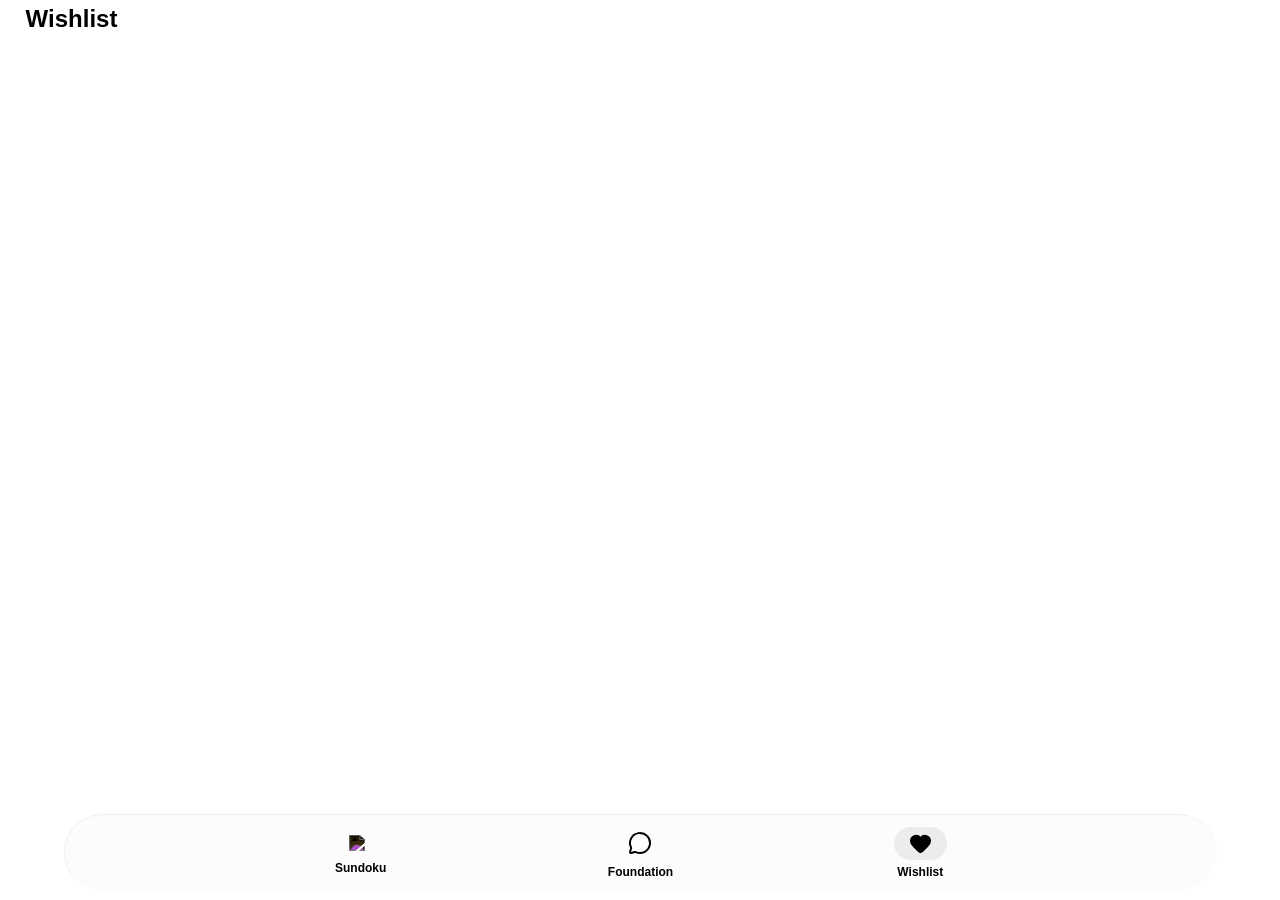
==== Wishlist.html @ a154bc72 "Initial commit Created from https://vercel.com/new" ====
<!DOCTYPE html>
<html lang="en">
<head>
  <meta charset="UTF-8">
  <meta name="viewport" content="width=device-width, initial-scale=1.0">
  <title>Wishlist</title>
  <link rel="stylesheet" href="Wishlist.css">
  <link rel="stylesheet" href="Sundoku.css">
</head>
<body>

  <header>
    <h2>
      Wishlist 
    </h2>
  </header>

  
  <div class="js-render-wishList"></div>

  
<div class="center-nav">
  <nav>
      <a href="index.html">
        <div class="nav-column">
        
        <div class="upper-nav-section">
 <img src="logos/Sundoku.webp" class="nav-logo">
        </div>

        <p class="nav-label">Sundoku</p>
        </div>
      </a>

   <a href="chatbot.html">
     <div class="nav-column">
        <div class="upper-nav-section">
    <svg xmlns="http://www.w3.org/2000/svg" width="24" height="24" viewBox="0 0 24 24" fill="none" stroke="currentColor" stroke-width="2" stroke-linecap="round" stroke-linejoin="round" class="lucide lucide-message-circle-icon lucide-message-circle"><path d="M2.992 16.342a2 2 0 0 1 .094 1.167l-1.065 3.29a1 1 0 0 0 1.236 1.168l3.413-.998a2 2 0 0 1 1.099.092 10 10 0 1 0-4.777-4.719"></path></svg>
        </div>

        <p class="nav-label">Foundation</p>
     </div>
     
   </a>

    <a href="#">
        <div class="nav-column">
          <div class="upper-nav-section onpage">
            <svg xmlns="http://www.w3.org/2000/svg" width="23" height="23" viewBox="0 0 24 24" fill="rgb(0,0,0)" stroke="rgb(0,0,0)" stroke-width="2" stroke-linecap="round" stroke-linejoin="round" class="lucide lucide-heart"><path d="M2 9.5a5.5 5.5 0 0 1 9.591-3.676.56.56 0 0 0 .818 0A5.49 5.49 0 0 1 22 9.5c0 2.29-1.5 4-3 5.5l-5.492 5.313a2 2 0 0 1-3 .019L5 15c-1.5-1.5-3-3.2-3-5.5"></path></svg>
          </div>
          <p class="nav-label onpage-nav-label">
            Wishlist
          </p>
        </div>
    </a>
  
  </nav>
</div>

  <script src="Wishlist.js"></script>
</body>
</html>
---- Wishlist.css ----
.wishlistItem {
   width: 100%;
   background: var(--grey);
   object-fit: contain;
   display: inline-block;
   justify-content: center;
   align-content: center;
   border-radius: 15px;
 }

.js-render-wishList {
  padding: 5px;
  display: grid;
  grid-template-columns: repeat(auto-fit, 150px);
  justify-content: space-evenly;
  row-gap: 20px;
}

.wishlist-book {
  width: 100%;
}
---- Sundoku.css ----
@font-face {
      font-family: 'Syncopate';
      src: url('fonts/Syncopate-Regular.ttf') format('truetype');
      font-weight: 400;
      font-style: normal;
}

@font-face {
    font-family: "Inter";
    src: url("fonts/Inter-VariableFont_opsz,wght.ttf") format("truetype");
    font-weight: 400;
    font-style: normal;
}

  @font-face {
      font-family: 'playfair';
      src: url('fonts/PlayfairDisplay-VariableFont_wght.ttf') format('truetype');
      font-weight: 400;
      font-style: normal;
  }

  @font-face {
      font-family: 'bangers';
      src: url('fonts/Bangers-Regular.ttf') format('truetype');
      font-weight: 400;
      font-style: normal;
  }

  @font-face {
      font-family: 'comorantSC';
      src: url('fonts/CormorantSC-Regular.ttf') format('truetype');
      font-weight: 400;
      font-style: normal;
  }

@font-face {
  font-family: 'Orbitron';
  src: url('fonts/Orbitron-VariableFont_wght.ttf') format('truetype');
}

  @font-face {
      font-family: 'Aquire';
      src: url('fonts/Aquire-BW0ox.otf') format('truetype');
      font-weight: 400;
      font-style: normal;
  }

@font-face {
  font-family: 'Sdasian';
  src: url('fonts/Sdasian-WyDon.ttf') format('truetype');
  }


/*NEW FONTS*/

@font-face {
  font-family: 'Glitch';
  src: url('fonts/GlitchGoblin-2O87v.ttf');
}

@font-face {
  font-family: 'AvengFont';
  src: url('fonts/AvengeanceHeroicAvengerNormal-xyVr.otf');
}

@font-face {
  font-family: Transformers;
  src: url('fonts/Transformers Movie.ttf');
}

@font-face {
  font-family: BookLetter;
  src: url('fonts/GoudyBookletter1911-Regular.ttf');
}

@font-face {
  font-family: Syne;
  src: url('fonts/Syne-VariableFont_wght.ttf');
}

@font-face {
  font-family: Railway;
  src: url('fonts/Raleway-VariableFont_wght.ttf');
}

@font-face {
  font-family: Alumni;
  src: url('fonts/AlumniSans-VariableFont_wght.ttf');
}

@font-face {
  font-family: Creepster;
  src: url('fonts/Creepster-Regular.ttf');
}

@font-face {
  font-family: HighSchoolSans;
  src: url('fonts/HighSchoolUsaSans-52vx.ttf');
}

@font-face {
  font-family: HighSchoolSerif;
  src: url('fonts/HighSchoolUsaSerif-6vwM.ttf');
}

@font-face {
  font-family: ElektrixWizard;
  src: url('fonts/MgfElektrixWizardsPersonalUse-KVR9l.otf');
}

@font-face {
  font-family: VampireWars;
  src: url('fonts/Vampire Wars.ttf');
}

@font-face {
  font-family: AngelWish;
  src: url('fonts/Angel wish.ttf');
}

@font-face {
  font-family: FaithCollapsing;
  src: url('fonts/Faith Collapsing.ttf');
}

:root[data-theme="galaxy"] {
    --background: linear-gradient(
        90deg,
        rgb(2, 2, 2),
        rgb(102, 102, 102),
        rgb(0, 0, 0)
    );
    --grey: linear-gradient(70deg, rgb(22, 22, 22), rgb(0, 0, 0));
    --black: rgb(242, 242, 242);
    --white: rgb(0, 0, 0);
    --lightwhite: rgba(0, 0, 0, 0.53);
    --gradient: linear-gradient(
        80deg,
        rgb(119, 119, 119),
        rgb(46, 46, 46),
        rgb(0, 0, 0)
    );

  --light-header-color: rgba(0,0,0,0.53);
  --text: rgb(255,255,255);
  --invert: 0;
}

:root[data-theme="dark"] {
  --black: rgb(255,255,255);
  --white: rgb(0,0,0);
  --grey: rgb(48, 49, 50);
  --background: rgb(0,0,0);
  --text: rgb(255,255,255);
  --light-header-color: rgba(0,0,0,0.53);
  --notDot-bdr: transparent;
  --invert: 0;
}


:root {
  --grey: rgb(248, 249, 250);
  --blue: rgb(50,107,255);
  --green: rgb(50,255,152);
  --black: rgb(0,0,0);
  --white: rgb(255,255,255);
  --background: rgb(255,255,255);
  --text: rgb(0,0,0);
  --light-header-color: rgba(250,250,250,0.53);
  --notDot-bdr: rgb(255,255,255);
  --rough-grey: rgb(181,185,189);
  --invert: 1;
  --gradient: linear-gradient(
        180deg,
        var(--blue), black 
  );
}


*,*::before,*::after {
  margin: 0px;
  scrollbar-width: none;
      -webkit-tap-highlight-color: rgba(190,190,190,0.17);
}
body {
  margin: 0px;
  background: var(--background);
  color: var(--text);
  font-family: 'Inter', sans-serif;
  box-sizing: border-box;
  padding-bottom: 200px;
}

header {
  position: sticky;
  top: 0px;
  padding: 5px 2%;
  background-color: var(light-header-color);
  backdrop-filter: blur(15px);
  display: flex;
  flex-direction: column;
  z-index: 100;
}

p {
  font-weight: 599;
}

button {
  font-family: 'Inter', sans-serif;
  font-weight: 599;
  font-size: 14px;
}

.header-top-layer {
  display: flex;
  flex-direction: row;
  align-items: center;
  justify-content: space-between;
}

.logo {
  font-weight: 700;
  font-size: 23px;
  font-family: 'Inter', sans-serif;
}

.header-btn {
  padding: 5px;
  border: 1px solid transparent;
  background: transparent;
  position: relative;
}

/*.header-btn::after {
  content: "";
  position: absolute;
  top: 4px;
  right: 4px;
  width: 7px;
  height: 7px;
  border: 1.5px solid var(--notDot-bdr);
  background-color: #ef4444;
  border-radius: 50%;
}*/

a {
  color: var(--black);
  text-decoration: none;
}

.header-hamburger {
  padding: 5px;
  border: 1px solid transparent;
  background: transparent;
}

.hamburger-icon {
  width: 25px;
  height: 25px;
}


.profile-icon {
  width: 25px;
  height: 25px;
}

.popular-main {
  padding: 5px 5%;
}

.search-center {
  display: flex;
  flex-direction: column;
  align-items: center;
  padding: 5px 0px;
  
}


.search-container {
  background: var(--grey);
  width: 95%;
  height: 45px;
  display: flex;
  flex-direction: row;
  align-items: center;
  justify-content: space-around;
  border-radius: 25px;
  padding-left: 8px;
  box-sizing: border-box;
}

.search-input {
  width: 85%;
  height: 100%;
  border: 1px solid transparent;
  background: transparent;
  outline: none;
  border-radius: 25px;
  color: var(--black);
  padding: 5px 10px;
}

.vid-container {
  width: 100%;
  height: 480px;
}

.hero-poster {
  width: 100%;
  height: 100%;
  object-fit: cover;
  filter: brightness(80%);
}

.hero-card {
  position: relative;
  overflow: hidden;
  flex-shrink: 0;
  width: 100%;
  color: var(--white);
  border-radius: 25px;
  
}

.content {
  width: 100%;
  padding: 25px 15px;
  position: absolute;
  bottom: 0px;
  display: flex;
  flex-direction: column;
  align-items: center;
  justify-content: center;
  gap: 10px;
  overflow-wrap: break-word;
  color: rgb(255,255,255);
  text-align: center;
  box-sizing: border-box;
}

.head-content {
  font-size: 24px;
  font-weight: 600;
}
.shortcut-card {
  width: 90%;
  padding: 15px 2%;
  background: var(--grey);
  display: flex;
  flex-direction: row;
  align-items: center;
  justify-content: space-between;
  color: var(--black);
  border-radius: 15px;
  box-sizing: border-box;
}

.center-shortcut {
  display: flex;
  flex-direction: column;
  align-items: center;
  margin: 25px 0px;
}

.arrow-btn {
  border: 1px solid transparent;
  display: flex;
  flex-direction: column;
  align-items: center;
  justify-content: center;
  background: transparent;
  color: var(--white);
}

.explore-btn {
  border: 1px solid transparent;
  padding: 10px 15px;
  border-radius: 25px;
  background: var(--blue);
  color: rgb(255,255,255);
  border-box: box-sizing;
  /*align-self: flex-end;*/
  
}

.scroll {
  display: flex;
  flex-direction: row;
  align-items: center;
  overflow-x: auto;
  box-sizing: border-box;
  margin: 25px 4%;
}

.filter-scroll {
  padding: 5px 5%;
  display: flex;
  flex-direction: row;
  align-items: center;
  gap: 8px;
  overflow-x: auto;
}

.filter-btn {
  border: 1px solid transparent;
  padding: 10px 15px;
  border-radius: 25px;
  flex-shrink: 0;
  background-color: transparent;
  color: var(--rough-grey);
  font-weight: 600;
}

.filter-on {
  background-color: var(--blue);
  color: rgb(255,255,255);
}

.center-dots {
  display: flex;
  flex-direction: column;
  align-items: center;
}

.scroll-dots {
  display: flex;
  flex-direction: row;
  align-items: center;
  width: 40%;
  justify-content: space-evenly;
  padding: 10px 5px;
  margin: 10px 0px;
  background: rgba(197,197,197,0.21);
  backdrop-filter: blur(20px);
  border-radius: 25px;
  border-left: 1px solid var(--white);
  border-top: 1px solid var(--white);
}

.scroll-dot {
  width: 8px;
  height: 8px;
  background-color: rgba(158,170,172,0.347);
  backdrop-filter: blur(15px);
  border-left-: 0.5px solid var(--white);
  border-top: 0.5px solid var(--white);
  border-radius: 50%;
}

.active-dot {
  background: var(--blue);
}

.author-img {
  width: 100px;
  height: 100px;
  border-radius: 50%;
  object-fit: cover;
}

.author {
  display: flex;
  flex-direction: column;
  align-items: center;
  gap: 10px;
}

.scroll-authors {
  padding: 10px 5%;
  display: flex;
  flex-direction: row;
  align-items: center;
  gap: 30px;
  overflow-x: auto;
  margin-bottom: 100px;
}

.heading {
  padding: 20px 5%;
  margin-top: 60px;
}

.author-name {
  font-size: 14px;
  text-align: center ;
}

.book-card {
  width: 170px;
  height: 260px;
  background: var(--grey);
  display: flex;
  flex-direction: column;
  align-items: center;
  justify-content: center;
  border-radius: 15px;
  position: relative;
}

.display-books {
  padding: 10px 10px;
  margin-top: 10px;
  display: flex;
  flex-direction: column;
  gap: 25px;
}

.book-cover {
  width: 100%;
  height: 100%;
  object-fit: cover;
  border-radius: 15px;
}

.full-book-card {
  display: flex;
  flex-direction: column;
  align-items: center;
  gap: 10px;
}

.book-title {
  font-weight: 700;
  font-size: 15px;
}

.category-row {
  display: flex;
  gap: 25px;
  overflow-x: auto;
  align-items: center;
}

.price {
  margin-top: 10px;
}

.writer {
  font-weight: 400;
  font-size: 14px;
}

.sub-head-content {
  font-size: 14px;
}

.quote {
  width: 80%;
  height: 150px;
  padding: 10px 5%;
  border: 1px solid var(--grey);
  border-radius: 25px;
  display: flex;
  flex-direction: column;
  align-items: center;
  justify-content: space-evenly;
}

.quote-text {
  font-family: 'playfair'
}

.center-quote {
  display: flex;
  flex-direction: column;
  align-items: center;
}

.quote-writer {
  display: block;
  font-weight: 700;
}

.quote-link {
  color: var(--blue);
}

.rank-number {
  position: absolute;
  top: 4px;
  padding: 4px;
  color: var(--white);
}

.card-heading {
  margin: 5px 5%;
}

.label {
  display: inline-block;
  padding: 5px;
  background: black;
  color: White;
}

.genre-heading {
  font-family: Orbitron;
}

.genre-hero {
  border-radius: 25px;
  width: 100%;
  height: 300px;
  background: linear-gradient(180deg, var(--black), var(--white), var(--white));
  color: var(--white);
  padding: 10px;
  display: flex;
  flex-direction: column;
  align-items: center;
  justify-content: space-between;
}

.smaller-genre-text {
  color: var(--black);
  background: linear-gradient(90deg, var(--grey), white);
  font-size: 12px;
}

.card-row {
  padding: 5px 5%;
  display: flex;
  flex-direction: row;
  align-items: center;
  justify-content: space-between;
  background: var(--grey);
}

.genre-card {
  width: 43%;
  height: 230px;
  border-radius: 15px;
  background: var(--white);
  padding: 10px;
}

.heading-container {
  display: flex;
  flex-direction: row;
  align-items: center;
}

.pill-img {
  width: 60px;
  height: 60px;
  object-fit: cover;
  border-radius: 5px;
}

.pills-scroll {
  padding: 25px 5%;
  display: flex;
  flex-direction: row;
  align-items: top;
  gap: 40px;
  overflow-x: auto;
}

.pill {
  display: flex;
  flex-direction: column;
  align-items: center;
  text-align: center;
  gap: 10px;
}

.pill-text {
  font-size: 14px;
  font-weight: 600;
}

.hidden-menu {
  width: 100%;
  top: 0px;
  bottom: 0px;
  position: fixed;
  background: var(--light-header-color);
  backdrop-filter: blur(15px);
  z-index: 1000;
  left: -100%;
  will-change: left;
  transition: 0.3s ease-out;
  
}

.open {
  left: 0px;
}

.close-menu-btn {
  border: 1px solid var(--rough-grey);
  width: 80px;
  height: 50px;
  border-radius: 25px;
  background-color: var(--blue);
  color: white;
  display: flex;
  flex-direction: column;
  align-items: center;
  justify-content: center;
  margin: 10px;
}

.event-img-container {
  width: 100%;
  height: 280px;
  overflow: hidden;
  position: relative;
  display: flex;
  flex-direction: column;
  align-items: center;
  justify-content: center;
}

.event-img {
  width: 100%;
  height: 100%;
  object-fit: cover;
  border-radius: 25px;
}

.event-card {
  display: flex;
  flex-direction: column;
  align-items: center;
}

.event-img-container::after {
  content: '';
  position: absolute;
  top: 0;
  left: 0;
  width: 100%;
  height: 100%;
  /*box-shadow:  inset 0 0 50px rgba(0, 0, 0, 0.85),  inset 0 -180px 85px rgba(0, 0, 0, 0.95);*/
  border-radius: 25px;
}

.event-card-content {
  position: absolute;
  bottom: 5px;
  display: flex;
  flex-direction: column;
  align-items: center;
  justify-content: center;
  color: White;
  z-index: 10;
  width: 100%;
}

.hidden-menu-content {
  margin: 10px;
}

.join-in-btn-container {
  display: flex;
  flex-direction: column;
  align-items: center;
  width: 90%;
  background: var(--gradient);
  border-radius: 25px;
}

.join-in-link {
  color: white;
  padding: 10px 0px;
  font-style: italic;
  font-family: 'bangers', sans-serif;
}

.events-heading-container {
  display: flex;
  flex-direction: column;
  padding: 25px 0px;
}

.events-sub-heading {
  padding-left: 5%;
  color: var(--rough-grey);
  font-size: 13px;
}

.event-heading {
  padding: 5px 5%;
  display: flex;
  flex-direction: row;
  align-items: center;
  font-size: 20px;
}

.center-nav {
  display: flex;
  flex-direction: column;
  align-items: center;
}

nav {
  display: flex;
  flex-direction: row;
  align-items: center;
  position: fixed;
  padding: 9px 5%;
  justify-content: space-evenly;
  bottom: 10px;
  
  background: var(--light-header-color);
  backdrop-filter: blur(15px);
  z-index: 100;
  border-radius: 100px;
  width: 80%;
  border-left: 1px solid rgba(229,229,229,0.551);
  border-top: 1px solid rgba(229,229,229,0.551);
}

.reading-heading {
  padding: 5px 5%;
  margin-top: 20px;
}

.logo-img {
  width: 30px;
  filter: invert(var(--invert));
}

.logo-asset {
  display: flex;
  flex-direction: row;
  gap: 0px;
  align-items: center;
}

.nav-logo {
  width: 23px;
  filter: invert(var(--invert));
}

.nav-column {
  display: flex;
  flex-direction: column;
  align-items: center;
  gap: 5px;
  padding: 2px 15px;
  border-radius: 25px;
  color: var(--black);
}

.onpage {
  background-color: rgb(234,236,238);
  color: var(--black);
}

.nav-label {
  font-size: 12px;
  font-weight: 600;
}

.onpage-nav-label {
  font-weight: 700;
}

.upper-nav-section {
  padding: 5px 15px;
  border-radius: 25px;
  box-sizing: border-box;
  display: flex;
  flex-direction: column;
  align-items: center;
}

.shortcut-card-link {
  justify-content: space-between;
  width: 100%;
  display: flex;
  flex-direction: column;
  align-items: center;
}

.recent-book-cover {
  width: 140px;
  height: 215px;
  object-fit: cover;
  border-radius: 15px;
}

.reading-progress {
  padding-top: 15px;
}

.recent-scroll {
  display: flex;
  flex-direction: row;
  align-items: center;
  overflow-x: auto;
  padding: 10px 5%;
  gap: 25px;
  margin-top: 15px;
}


.search-btn {
  background: var(--blue);
  color: var(--white);
  border: 1px solid var(--grey);
  display: flex;
  flex-direction: column;
  align-items: center;
  justify-content: center;
  border-radius: 50%;
  padding: 10px;
}

.search-results-center {
  display: none;
  flex-direction: column;
  align-items: center;
  width: 100%;
}

.results-box {
  width: 90%;
  padding: 15px 10px;
  border: 1px solid var(--grey);
  background-color: var(--white);
  border-radius: 25px;
  z-index: 10000;
  display: flex;
  flex-direction: column;
  align-items: center;
  gap: 15px;
}

.search-result {
  display: flex;
  flex-direction: row;
  align-items: center;
  justify-content: space-between;
  width: 100%;
}

.search-result-left {
  display: flex;
  flex-direction: row;
  align-items: center;
  gap: 10px;
}

.search-result-img {
  width: 60px;
  height: 80px;
  border-radius: 5px;
  object-fit: cover;
}

.author-name-search {
  font-size: 13px;
  color: var(--rough-grey);
}

.close-search-btn {
  border: 1px solid transparent;
  display: flex;
  flex-direction: column;
  align-items: center;
  padding: 10px;
  border-radius: 50%;
  color: white;
  background-color: var(--blue);
}

.search-result-link {
  width: 100%;
}

.record-btn {
  border: 1px solid transparent;
  background-color: transparent;
}

button {
  cursor: pointer;
}

.record-bar-center {
  display: flex;
  flex-direction: column;
  align-items: center;
  position: fixed;
  bottom: -100%;
  right: 0px;
  left: 0px;
  z-index: 1000;
  padding: 5px;
}

.record-bar {
  width: 90%;
  padding: 10px;
  box-sizing: border-box;
  background: var(--white);
  border-radius: 25px;
  border: 1px solid var(--grey);
  display: flex;
  flex-direction: column;
  align-items: center;
  
}

.start-writter-account-btn {
  border: 1px solid var(--grey);
  padding: 10px 15px;
  background: transparent;
  color: var(--black);
  border-radius: 25px;
  margin: 10px 0px;
}

.center-branding {
  display: flex;
  flex-direction: column;
  align-items: center;
  padding-bottom: 50px;
  gap: 10px;
}

.hidden-menu-logo {
  width: 100px;
  filter: invert(var(--invert));
}

.book-menu-hidden {
  width: 100%;
  height: 90%;
  background-color: var(--white);
  position: fixed;
  bottom: -100%;
  display: flex;
  flex-direction: column;
  align-items: center;
  border-radius: 25px;
  border: 1px solid var(--grey);
  box-sizing: border-box;
  padding: 10px;
  z-index: 100;
  gap: 10px;
  overflow-y: auto;
  will-change: bottom;
  transition: 0.2s ease-out;
}

.book-menu-hidden-line {
  width: 30%;
  height: 5px;
  background-color: var(--rough-grey);
  border-radius: 25px;
  
}

.hidden-menu-book-cover-container {
  width: 130px;
  height: 199px;
  display: flex;
  align-items: center;
  justify-content: center;
}


.hidden-menu-book-cover {
  width: 100%;
  height: 100%;
  border-radius: 10px;
  object-fit: cover;
}

.hidden-menu-book-author {
  color: var(--rough-grey);
  font-style: italic;
}

.buyBtn {
  background-color: var(--blue);
  color: white;
  border: 1px solid transparent;
  padding: 10px 15px;
  border-radius: 25px;
  font-weight: bold;
  display: flex;
  align-items: center;
  gap: 5px;
}

.readBtn {
  background-color: var(--blue);
  color: rgb(255,255,255);
  border: 1px solid transparent;
  padding: 10px 15px;
  border-radius: 25px;
  font-weight: bold;
  display: flex;
  align-items: center;
  gap: 5px;
}

.add-to-wishlist-btn {
  border: 1px solid transparent;
  padding: 10px 15px;
  border-radius: 25px;
  font-weight: bold;
  background-color: var(--grey);
  display: flex;
  flex-direction: row;
  align-items: center;
  gap: 5px;
  color: var(--black);
}

.hidden-menu-book-btns {
  display: flex;
  flex-direction: column;
  align-items: center;
  gap: 15px;
}

.plot {
  font-size: 15px;
  margin-top: 20px;
  line-height: 23px;
  padding: 5px;
}

.book-details {
  display: flex;
  flex-direction: row;
  align-items: center;
  justify-content: space-around;
  width: 100%;
  margin-top: 20px;
  margin-bottom: 10px;
}

.hidden-book-price {
  font-weight: bold;
}

.border {
  width: 5px;
  height: 25px;
  background-color: var(--rough-grey);
  border-radius: 25px;
}

.book-info-on {
  bottom: 0;
}

.gradient-text {
  color: transparent;
  background: linear-gradient(30deg,var(--blue),var(--green));
  -webkit-background-clip: text;
  -webkit-text-fill-color: transparent;
  display: inline-block;
}

.season-sub-head-text {
  font-size: 14px;
  font-style: italic;
  margin-top: 10px;
}

.hidden-item {
  display: flex;
  flex-direction: column;
  gap: 15px;
  display: inline-block;
}

.hidden-item-sub-text {
  font-size: 14px;
  margin-top: 10px;
}

.genre-labels {
  margin-top: 15px;
  display: flex;
  gap: 10px;
}

.genre-label {
  padding: 10px 15px;
  background-color: var(--grey);
  border-radius: 10px;
}

.closeBtn {
border: 1px solid transparent;
padding: 10px 15px;
border-radius: 25px;
color: rgb(255,255,255);
background-color: var(--blue);
}

.top-book-info {
  display: flex;
  flex-direction: column;
  align-items: center;
  gap: 10px;
}

.hidden-line-center {
  display: flex;
  flex-direction: column;
  align-items: center;
  margin-bottom: 15px;
}

/*@media (min-width: 980px) {
  nav {
    left: 0;
    top: 0;
    flex-direction: column;
    width: 25px;
    height: 100%;
  }

  .nav-column {
    flex-direction: row;
    gap: 8px;
  }
}*/
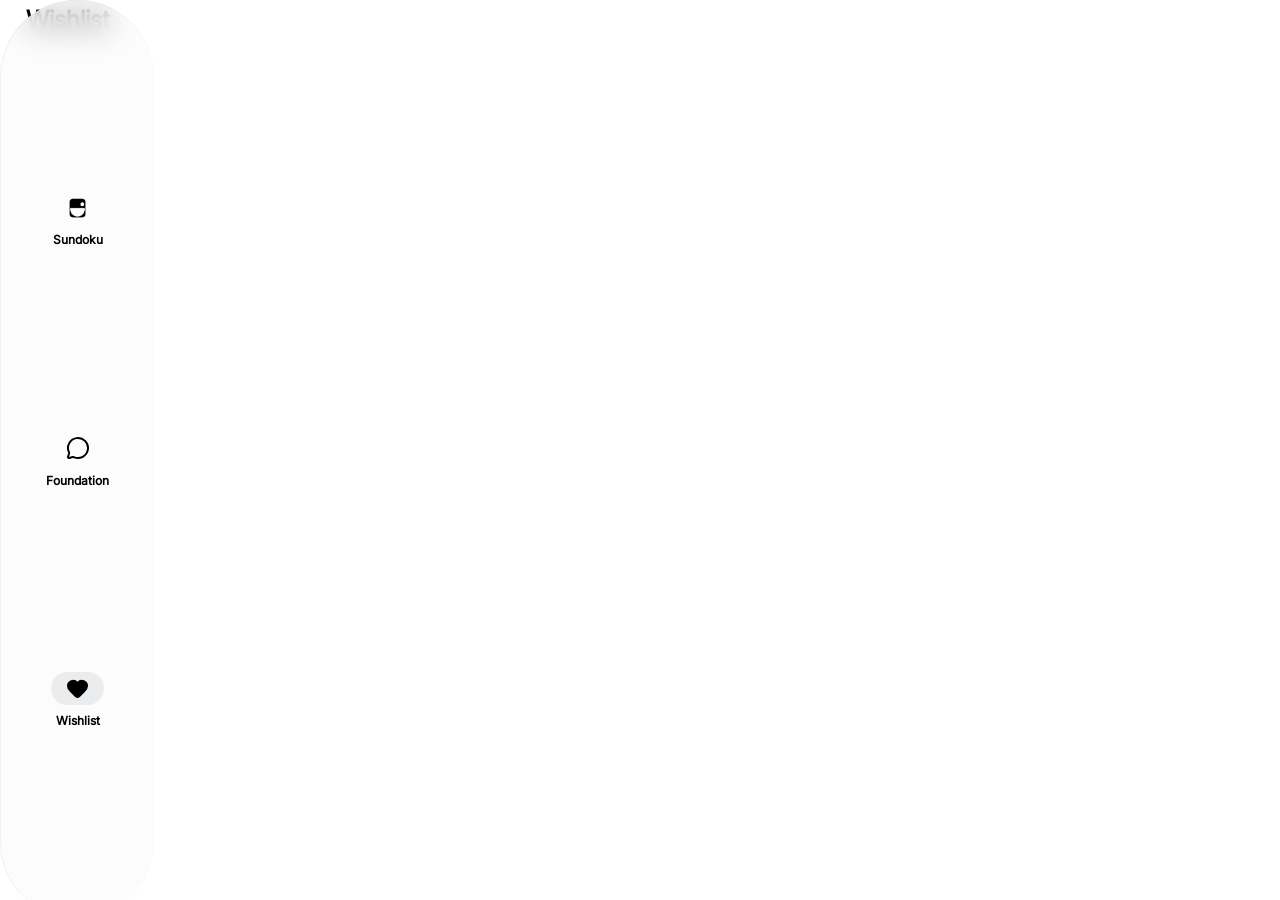
==== commit 082e96c3: "Fix image source path for nav logo" ====
--- a/Wishlist.html
+++ b/Wishlist.html
@@ -25,7 +25,7 @@
         <div class="nav-column">
         
         <div class="upper-nav-section">
- <img src="logos/Sundoku.webp" class="nav-logo">
+ <img src="Sundoku logos/sundoku.webp" class="nav-logo">
         </div>
 
         <p class="nav-label">Sundoku</p>
@@ -59,4 +59,4 @@
 
   <script src="Wishlist.js"></script>
 </body>
-</html>+</html>
--- a/Sundoku.css
+++ b/Sundoku.css
@@ -327,6 +327,26 @@
   
 }
 
+.hero-card .vid-container {
+  position: relative;
+  overflow: hidden;
+}
+
+.hero-card .vid-container:before {
+  content: '';
+  position: absolute;
+  bottom: 0;
+  left: 0;
+  width: 100%;
+  height: 100%;
+  background: linear-gradient(0deg, #000 50%, transparent);
+  z-index: 1;
+}
+
+.hero-card .vid-container .hero-poster{
+  width: 100%;
+}
+
 .content {
   width: 100%;
   padding: 25px 15px;
@@ -341,6 +361,7 @@
   color: rgb(255,255,255);
   text-align: center;
   box-sizing: border-box;
+  z-index: 10;
 }
 
 .head-content {
@@ -395,6 +416,7 @@
   overflow-x: auto;
   box-sizing: border-box;
   margin: 25px 4%;
+  gap: 15px;
 }
 
 .filter-scroll {
@@ -1216,17 +1238,17 @@
   margin-bottom: 15px;
 }
 
-/*@media (min-width: 980px) {
+  @media (min-width: 980px) {
   nav {
     left: 0;
     top: 0;
     flex-direction: column;
     width: 25px;
     height: 100%;
+    position: fixed;
   }
 
   .nav-column {
-    flex-direction: row;
     gap: 8px;
   }
-}*/+}
